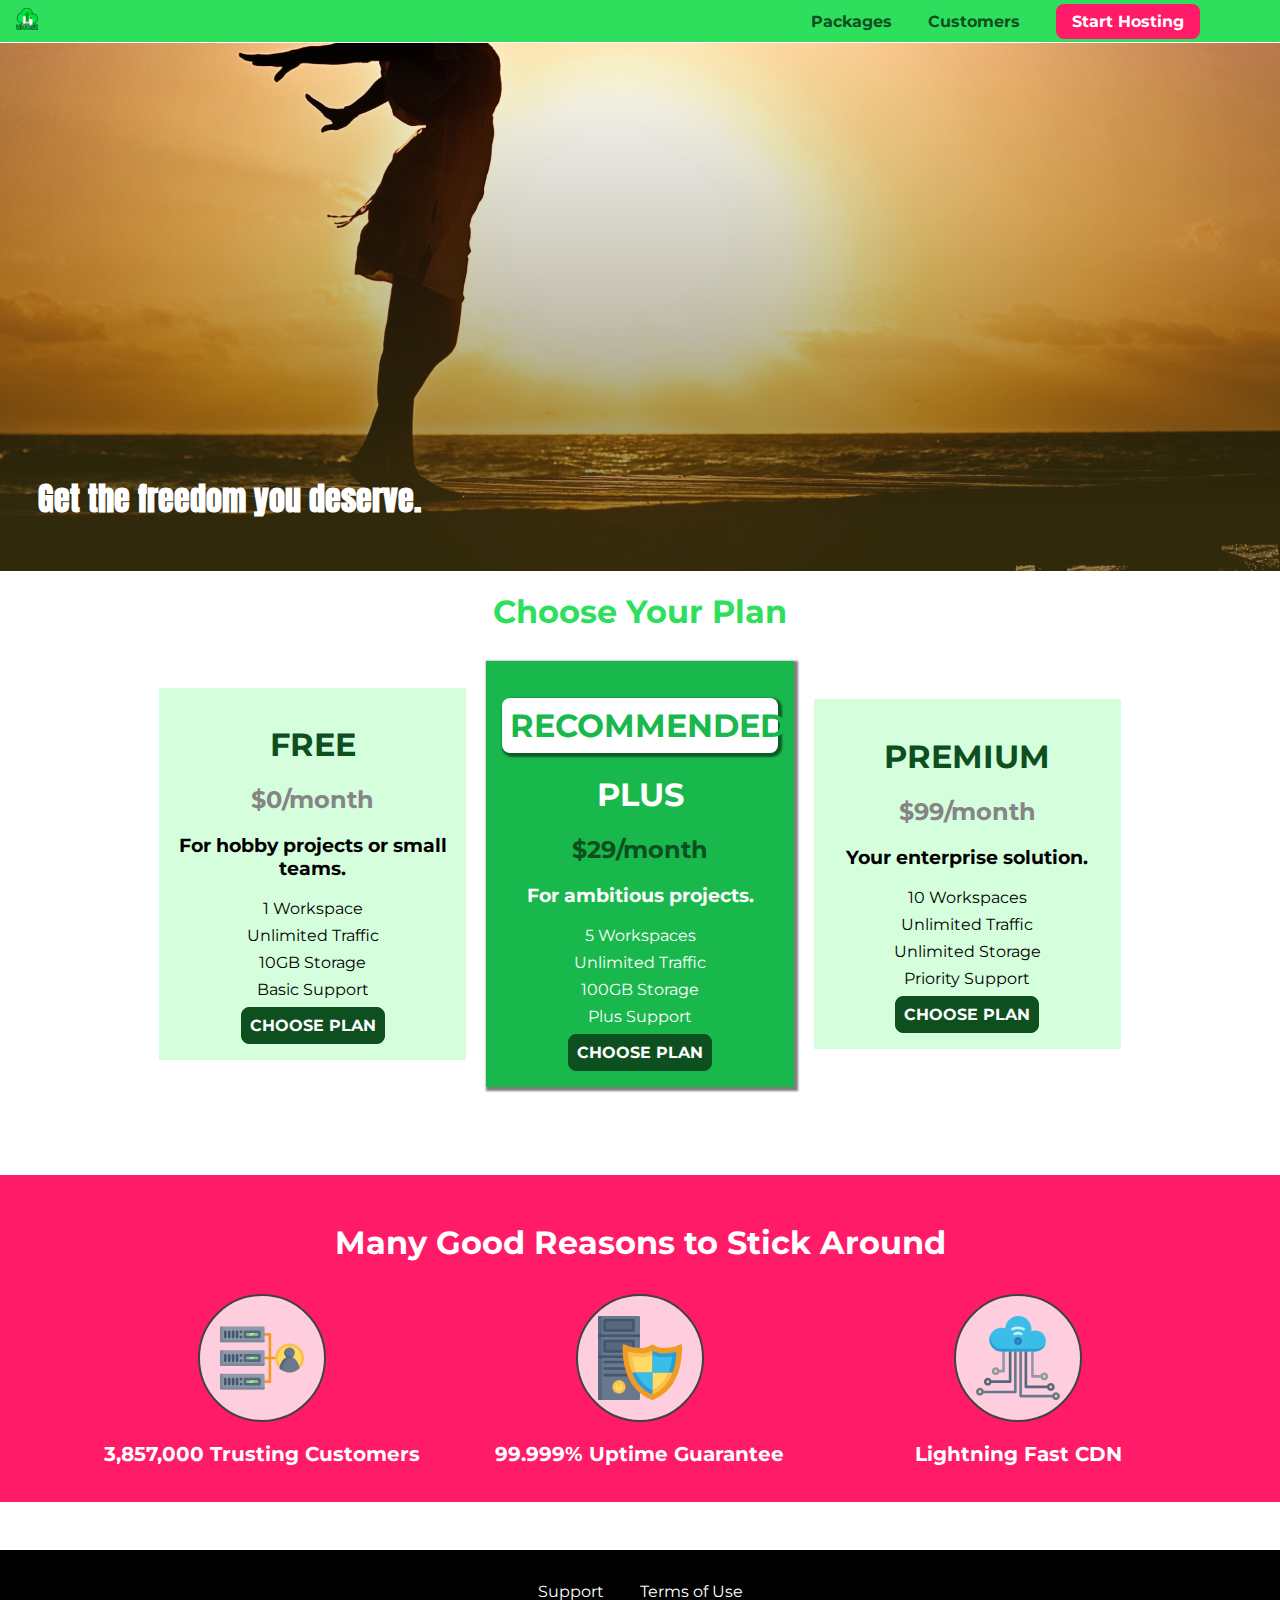
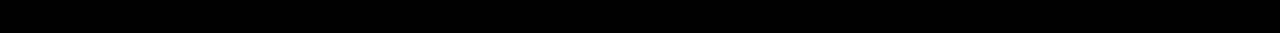
==== index.html @ 7a78aa7e "Adding and styling SVGs" ====
<!DOCTYPE html>
<html lang="en">

<head>
    <meta charset="UTF-8">
    <meta http-equiv="X-UA-Compatible" content="ie=edge">
    <title>uHost</title>
    <link rel="shortcut icon" href="favicon.png">
    <link href="https://fonts.googleapis.com/css?family=Anton" rel="stylesheet">
    <link href="https://fonts.googleapis.com/css?family=Montserrat:400,700" rel="stylesheet">
    <link rel="stylesheet" href="shared.css">
    <link rel="stylesheet" href="main.css">
</head>

<body>
    <header class="main-header">
        <div>
            <a href="index.html" class="main-header__brand">
                <img src="images/uhost-icon.png" alt="uHost - Your favorite hosting company">
            </a>
        </div>
        <nav class="main-nav">
            <ul class="main-nav__items">
                <li class="main-nav__item">
                    <a href="packages/index.html">Packages</a>
                </li>
                <li class="main-nav__item">
                    <a href="customers/index.html">Customers</a>
                </li>
                <li class="main-nav__item main-nav__item--cta">
                    <a href="start-hosting/index.html">Start Hosting</a>
                </li>
            </ul>
        </nav>
    </header>
    <main>
        <section id="product-overview">
            <h1>Get the freedom you deserve.</h1>
        </section>
        <section id="plans">
            <h1 class="section-title">Choose Your Plan</h1>
            <div class="plan__list">
                <article class="plan">
                    <h1 class="plan__title">FREE</h1>
                    <h2 class="plan__price">$0/month</h2>
                    <h3>For hobby projects or small teams.</h3>
                    <ul class="plan__features">
                        <li class="plan__feature">1 Workspace</li>
                        <li class="plan__feature">Unlimited Traffic</li>
                        <li class="plan__feature">10GB Storage</li>
                        <li class="plan__feature">Basic Support</li>
                    </ul>
                    <div>
                        <button class="button">CHOOSE PLAN</button>
                    </div>
                </article>
                <article class="plan plan--highlighted">
                    <h1 class="plan__annotation">RECOMMENDED</h1>
                    <h1 class="plan__title">PLUS</h1>
                    <h2 class="plan__price">$29/month</h2>
                    <h3>For ambitious projects.</h3>
                    <ul class="plan__features">
                        <li class="plan__feature">5 Workspaces</li>
                        <li class="plan__feature">Unlimited Traffic</li>
                        <li class="plan__feature">100GB Storage</li>
                        <li class="plan__feature">Plus Support</li>
                    </ul>
                    <div>
                        <button class="button">CHOOSE PLAN</button>
                    </div>
                </article>
                <article class="plan">
                    <h1 class="plan__title">PREMIUM</h1>
                    <h2 class="plan__price">$99/month</h2>
                    <h3>Your enterprise solution.</h3>
                    <ul class="plan__features">
                        <li class="plan__feature">10 Workspaces</li>
                        <li class="plan__feature">Unlimited Traffic</li>
                        <li class="plan__feature">Unlimited Storage</li>
                        <li class="plan__feature">Priority Support</li>
                    </ul>
                    <div>
                        <button class="button">CHOOSE PLAN</button>
                    </div>
                </article>
            </div>
        </section>
        <section id="key-features">
            <h1 class="section-title">Many Good Reasons to Stick Around</h1>
            <ul class="key-feature__list">
                <li class="key-feature">
                    <div class="key-feature__image">
                        <svg viewBox="0 0 512 512">
                            <path style="fill:#F09B24;" d="M344,248h-32V112c0-4.418-3.582-8-8-8h-40c-4.418,0-8,3.582-8,8s3.582,8,8,8h32v128h-32  c-4.418,0-8,3.582-8,8s3.582,8,8,8h32v128h-32c-4.418,0-8,3.582-8,8s3.582,8,8,8h40c4.418,0,8-3.582,8-8V264h32c4.418,0,8-3.582,8-8  S348.418,248,344,248z"
                            />
                            <path style="fill:#8E9AA9;" d="M264,64H8c-4.418,0-8,3.582-8,8v80c0,4.418,3.582,8,8,8h256c4.418,0,8-3.582,8-8V72  C272,67.582,268.418,64,264,64z"
                            />
                            <path style="fill:#7C899B;" d="M24,144c-4.418,0-8-3.582-8-8V64H8c-4.418,0-8,3.582-8,8v80c0,4.418,3.582,8,8,8h256  c4.418,0,8-3.582,8-8v-8H24z"
                            />
                            <rect x="152" y="96" style="fill:#B8E3A8;" width="88" height="32" />
                            <g>
                                <polygon style="fill:#7EC97D;" points="152,96 152,128 166,128 198,96  " />
                                <polygon style="fill:#7EC97D;" points="220,96 188,128 240,128 240,96  " />
                            </g>
                            <path style="fill:#56677E;" d="M240,136h-88c-4.418,0-8-3.582-8-8V96c0-4.418,3.582-8,8-8h88c4.418,0,8,3.582,8,8v32  C248,132.418,244.418,136,240,136z M160,120h72v-16h-72V120z"
                            />
                            <g>
                                <path style="fill:#435670;" d="M32,136c-4.418,0-8-3.582-8-8V96c0-4.418,3.582-8,8-8s8,3.582,8,8v32C40,132.418,36.418,136,32,136z   "
                                />
                                <path style="fill:#435670;" d="M56,136c-4.418,0-8-3.582-8-8V96c0-4.418,3.582-8,8-8s8,3.582,8,8v32C64,132.418,60.418,136,56,136z   "
                                />
                                <path style="fill:#435670;" d="M80,136c-4.418,0-8-3.582-8-8V96c0-4.418,3.582-8,8-8s8,3.582,8,8v32C88,132.418,84.418,136,80,136z   "
                                />
                                <path style="fill:#435670;" d="M104,136c-4.418,0-8-3.582-8-8V96c0-4.418,3.582-8,8-8s8,3.582,8,8v32   C112,132.418,108.418,136,104,136z"
                                />
                                <path style="fill:#435670;" d="M128,105c-4.418,0-8-3.582-8-8v-1c0-4.418,3.582-8,8-8s8,3.582,8,8v1   C136,101.418,132.418,105,128,105z"
                                />
                                <path style="fill:#435670;" d="M128,136c-4.418,0-8-3.582-8-8v-1c0-4.418,3.582-8,8-8s8,3.582,8,8v1   C136,132.418,132.418,136,128,136z"
                                />
                            </g>
                            <path style="fill:#8E9AA9;" d="M264,208H8c-4.418,0-8,3.582-8,8v80c0,4.418,3.582,8,8,8h256c4.418,0,8-3.582,8-8v-80  C272,211.582,268.418,208,264,208z"
                            />
                            <path style="fill:#7C899B;" d="M24,288c-4.418,0-8-3.582-8-8v-72H8c-4.418,0-8,3.582-8,8v80c0,4.418,3.582,8,8,8h256  c4.418,0,8-3.582,8-8v-8H24z"
                            />
                            <rect x="152" y="240" style="fill:#B8E3A8;" width="88" height="32" />
                            <g>
                                <polygon style="fill:#7EC97D;" points="152,240 152,272 166,272 198,240  " />
                                <polygon style="fill:#7EC97D;" points="220,240 188,272 240,272 240,240  " />
                            </g>
                            <path style="fill:#56677E;" d="M240,280h-88c-4.418,0-8-3.582-8-8v-32c0-4.418,3.582-8,8-8h88c4.418,0,8,3.582,8,8v32  C248,276.418,244.418,280,240,280z M160,264h72v-16h-72V264z"
                            />
                            <g>
                                <path style="fill:#435670;" d="M32,280c-4.418,0-8-3.582-8-8v-32c0-4.418,3.582-8,8-8s8,3.582,8,8v32C40,276.418,36.418,280,32,280   z"
                                />
                                <path style="fill:#435670;" d="M56,280c-4.418,0-8-3.582-8-8v-32c0-4.418,3.582-8,8-8s8,3.582,8,8v32C64,276.418,60.418,280,56,280   z"
                                />
                                <path style="fill:#435670;" d="M80,280c-4.418,0-8-3.582-8-8v-32c0-4.418,3.582-8,8-8s8,3.582,8,8v32C88,276.418,84.418,280,80,280   z"
                                />
                                <path style="fill:#435670;" d="M104,280c-4.418,0-8-3.582-8-8v-32c0-4.418,3.582-8,8-8s8,3.582,8,8v32   C112,276.418,108.418,280,104,280z"
                                />
                                <path style="fill:#435670;" d="M128,249c-4.418,0-8-3.582-8-8v-1c0-4.418,3.582-8,8-8s8,3.582,8,8v1   C136,245.418,132.418,249,128,249z"
                                />
                                <path style="fill:#435670;" d="M128,280c-4.418,0-8-3.582-8-8v-1c0-4.418,3.582-8,8-8s8,3.582,8,8v1   C136,276.418,132.418,280,128,280z"
                                />
                            </g>
                            <path style="fill:#8E9AA9;" d="M264,352H8c-4.418,0-8,3.582-8,8v80c0,4.418,3.582,8,8,8h256c4.418,0,8-3.582,8-8v-80  C272,355.582,268.418,352,264,352z"
                            />
                            <path style="fill:#7C899B;" d="M24,432c-4.418,0-8-3.582-8-8v-72H8c-4.418,0-8,3.582-8,8v80c0,4.418,3.582,8,8,8h256  c4.418,0,8-3.582,8-8v-8H24z"
                            />
                            <rect x="152" y="384" style="fill:#B8E3A8;" width="88" height="32" />
                            <g>
                                <polygon style="fill:#7EC97D;" points="152,384 152,416 166,416 198,384  " />
                                <polygon style="fill:#7EC97D;" points="220,384 188,416 240,416 240,384  " />
                            </g>
                            <path style="fill:#56677E;" d="M240,424h-88c-4.418,0-8-3.582-8-8v-32c0-4.418,3.582-8,8-8h88c4.418,0,8,3.582,8,8v32  C248,420.418,244.418,424,240,424z M160,408h72v-16h-72V408z"
                            />
                            <g>
                                <path style="fill:#435670;" d="M32,424c-4.418,0-8-3.582-8-8v-32c0-4.418,3.582-8,8-8s8,3.582,8,8v32C40,420.418,36.418,424,32,424   z"
                                />
                                <path style="fill:#435670;" d="M56,424c-4.418,0-8-3.582-8-8v-32c0-4.418,3.582-8,8-8s8,3.582,8,8v32C64,420.418,60.418,424,56,424   z"
                                />
                                <path style="fill:#435670;" d="M80,424c-4.418,0-8-3.582-8-8v-32c0-4.418,3.582-8,8-8s8,3.582,8,8v32C88,420.418,84.418,424,80,424   z"
                                />
                                <path style="fill:#435670;" d="M104,424c-4.418,0-8-3.582-8-8v-32c0-4.418,3.582-8,8-8s8,3.582,8,8v32   C112,420.418,108.418,424,104,424z"
                                />
                                <path style="fill:#435670;" d="M128,393c-4.418,0-8-3.582-8-8v-1c0-4.418,3.582-8,8-8s8,3.582,8,8v1   C136,389.418,132.418,393,128,393z"
                                />
                                <path style="fill:#435670;" d="M128,424c-4.418,0-8-3.582-8-8v-1c0-4.418,3.582-8,8-8s8,3.582,8,8v1   C136,420.418,132.418,424,128,424z"
                                />
                            </g>
                            <path style="fill:#F7C14D;" d="M424,168c-48.523,0-88,39.477-88,88s39.477,88,88,88s88-39.477,88-88S472.523,168,424,168z" />
                            <path style="fill:#FFDB66;" d="M424,184c-39.701,0-72,32.299-72,72s32.299,72,72,72s72-32.299,72-72S463.701,184,424,184z" />
                            <path style="fill:#69788D;" d="M484.893,314.16C476.393,274.588,451.922,248,424,248s-52.393,26.588-60.893,66.16  c-0.605,2.82,0.354,5.749,2.511,7.664C381.731,336.124,402.465,344,424,344s42.269-7.876,58.381-22.176  C484.539,319.909,485.498,316.98,484.893,314.16z"
                            />
                            <path style="fill:#56677E;" d="M434.053,249.171C430.768,248.403,427.411,248,424,248c-27.922,0-52.393,26.588-60.893,66.16  c-0.605,2.82,0.354,5.749,2.511,7.664c3.383,3.002,6.979,5.703,10.734,8.125C384.904,286.243,407.373,255.378,434.053,249.171z"
                            />
                            <path style="fill:#69788D;" d="M424,192c-17.645,0-32,14.355-32,32s14.355,32,32,32s32-14.355,32-32S441.645,192,424,192z" />
                            <path style="fill:#56677E;" d="M432,248c-17.645,0-32-14.355-32-32c0-6.783,2.128-13.076,5.742-18.258  C397.444,203.53,392,213.138,392,224c0,17.645,14.355,32,32,32c10.862,0,20.471-5.444,26.258-13.742  C445.076,245.872,438.783,248,432,248z"
                            />

                        </svg>
                    </div>
                    <p class="key-feature__description">3,857,000 Trusting Customers</p>
                </li>
                <li class="key-feature">
                    <div class="key-feature__image">
                        <svg viewBox="0 0 512 512">
                            <path style="fill:#69788D;" d="M248,0H8C3.582,0,0,3.582,0,8v496c0,4.418,3.582,8,8,8h240c4.418,0,8-3.582,8-8V8  C256,3.582,252.418,0,248,0z"
                            />
                            <path style="fill:#56677E;" d="M24,504V8c0-4.418,3.582-8,8-8H8C3.582,0,0,3.582,0,8v496c0,4.418,3.582,8,8,8h24  C27.582,512,24,508.418,24,504z"
                            />
                            <g>
                                <rect x="0" y="112" style="fill:#435670;" width="256" height="16" />
                                <rect x="0" y="240" style="fill:#435670;" width="256" height="16" />
                            </g>
                            <path style="fill:#F7C14D;" d="M128,392c-22.056,0-40,17.944-40,40s17.944,40,40,40s40-17.944,40-40S150.056,392,128,392z" />
                            <path style="fill:#FFDB66;" d="M128,408c-13.233,0-24,10.767-24,24s10.767,24,24,24s24-10.767,24-24S141.233,408,128,408z" />
                            <path style="fill:#F7C14D;" d="M128,392c-2.739,0-5.414,0.278-8,0.805V424c0,4.418,3.582,8,8,8c4.418,0,8-3.582,8-8v-31.195  C133.414,392.278,130.739,392,128,392z"
                            />
                            <g>
                                <path style="fill:#435670;" d="M216,288H40c-4.418,0-8-3.582-8-8s3.582-8,8-8h176c4.418,0,8,3.582,8,8S220.418,288,216,288z"
                                />
                                <path style="fill:#435670;" d="M216,328H40c-4.418,0-8-3.582-8-8s3.582-8,8-8h176c4.418,0,8,3.582,8,8S220.418,328,216,328z"
                                />
                                <path style="fill:#435670;" d="M216,368H40c-4.418,0-8-3.582-8-8s3.582-8,8-8h176c4.418,0,8,3.582,8,8S220.418,368,216,368z"
                                />
                                <path style="fill:#435670;" d="M216,16H40c-4.418,0-8,3.582-8,8v64c0,4.418,3.582,8,8,8h176c4.418,0,8-3.582,8-8V24   C224,19.582,220.418,16,216,16z"
                                />
                            </g>
                            <rect x="48" y="32" style="fill:#56677E;" width="160" height="48" />
                            <path style="fill:#435670;" d="M216,144H40c-4.418,0-8,3.582-8,8v64c0,4.418,3.582,8,8,8h176c4.418,0,8-3.582,8-8v-64  C224,147.582,220.418,144,216,144z"
                            />
                            <rect x="48" y="160" style="fill:#56677E;" width="160" height="48" />
                            <path style="fill:#F09B24;" d="M511.747,180.237c-0.194-6.537-8.107-10.107-13.135-5.894c-5.6,4.693-42.904,21.282-98.514,21.282  c-33.45,0-64.625-20.999-64.929-21.206c-2.9-1.991-6.764-1.85-9.512,0.346c-2.677,2.135-27.201,20.86-63.793,20.86  c-55.607,0-92.914-16.589-98.515-21.282c-5.028-4.211-12.941-0.645-13.135,5.894c-1.634,54.834,4.655,105.941,18.693,151.903  c12.096,39.604,29.759,74.047,52.497,102.373c27.538,34.304,62.743,59.882,104.66,76.045c3.069,1.918,6.757,1.921,9.83,0  c41.917-16.163,77.122-41.741,104.66-76.045c22.738-28.326,40.401-62.77,52.497-102.373  C507.092,286.179,513.381,235.071,511.747,180.237z"
                            />
                            <path style="fill:#F7C14D;" d="M476.21,221.226c-1.953-1.631-4.568-2.235-7.036-1.628c-21.686,5.327-44.926,8.028-69.075,8.028  c-25.926,0-49.633-8.975-64.955-16.504c-2.307-1.134-5.016-1.091-7.284,0.116c-14.059,7.477-36.919,16.388-65.994,16.388  c-24.153,0-47.394-2.701-69.075-8.028c-5.155-1.268-10.221,2.966-9.894,8.261c2.077,33.693,7.668,65.635,16.616,94.935  c22.774,74.565,66.139,126.334,128.888,153.868c2.032,0.891,4.397,0.891,6.43,0c61.777-27.107,104.716-78.876,127.62-153.868  c8.948-29.3,14.539-61.241,16.616-94.935C479.224,225.319,478.163,222.856,476.21,221.226z"
                            />
                            <path style="fill:#FFDB66;" d="M331.609,451.727c-52.604-25.289-89.304-70.987-109.144-135.944  c-6.532-21.39-11.162-44.336-13.82-68.447c17.133,2.852,34.952,4.291,53.22,4.291c29.394,0,53.376-7.793,69.978-15.561  c17.44,7.736,41.656,15.561,68.256,15.561c18.267,0,36.085-1.439,53.219-4.291c-2.659,24.112-7.288,47.06-13.82,68.448  C419.545,381.108,383.27,426.805,331.609,451.727z"
                            />
                            <g>
                                <path style="fill:#2C9DD4;" d="M479.066,227.858c0.157-2.539-0.903-5.002-2.856-6.633s-4.568-2.235-7.036-1.628   c-21.686,5.327-44.926,8.028-69.075,8.028c-25.926,0-49.633-8.975-64.955-16.504c-1.057-0.52-2.2-0.78-3.345-0.806l-0.072,133.351   h123.601c2.556-6.746,4.933-13.702,7.123-20.874C471.398,293.493,476.989,261.552,479.066,227.858z"
                                />
                                <path style="fill:#2C9DD4;" d="M206.658,343.667c24.153,63.42,65.028,108.108,121.743,132.995c1.031,0.452,2.147,0.673,3.263,0.666   l0.063-133.661H206.658z"
                                />
                            </g>
                            <g>
                                <path style="fill:#3CBDE8;" d="M439.497,315.783c6.532-21.389,11.161-44.336,13.82-68.448c-17.134,2.852-34.952,4.291-53.219,4.291   c-26.6,0-50.815-7.824-68.256-15.561l-0.116,107.601h97.758C433.179,334.807,436.524,325.518,439.497,315.783z"
                                />
                                <path style="fill:#3CBDE8;" d="M232.523,343.667c21.144,50.298,54.363,86.56,99.087,108.06l0.117-108.06H232.523z" />
                            </g>
                        </svg>
                    </div>
                    <p class="key-feature__description">99.999% Uptime Guarantee</p>
                </li>
                <li class="key-feature">
                    <div class="key-feature__image">
                        <svg viewBox="0 0 512 512">
                            <path style="fill:#8E9AA9;" d="M168,200c-4.418,0-8,3.582-8,8v120h-17.376c-3.302-9.311-12.194-16-22.624-16  c-13.234,0-24,10.767-24,24s10.766,24,24,24c10.429,0,19.321-6.689,22.624-16H168c4.418,0,8-3.582,8-8V208  C176,203.582,172.418,200,168,200z"
                            />
                            <path style="fill:#FFDB66;" d="M120,328c-4.411,0-8,3.589-8,8s3.589,8,8,8s8-3.589,8-8S124.411,328,120,328z" />
                            <path style="fill:#56677E;" d="M208,200c-4.418,0-8,3.582-8,8v184H94.624C91.322,382.689,82.43,376,72,376  c-13.234,0-24,10.767-24,24s10.766,24,24,24c10.429,0,19.321-6.689,22.624-16H208c4.418,0,8-3.582,8-8V208  C216,203.582,212.418,200,208,200z"
                            />
                            <path style="fill:#FFDB66;" d="M72,392c-4.411,0-8,3.589-8,8s3.589,8,8,8s8-3.589,8-8S76.411,392,72,392z" />
                            <path style="fill:#69788D;" d="M240,208c-4.418,0-8,3.582-8,8v239H47.24c-2.671-10.34-12.078-18-23.24-18c-13.234,0-24,10.767-24,24  s10.766,24,24,24c9.666,0,18.009-5.747,21.809-14H240c4.418,0,8-3.582,8-8V216C248,211.582,244.418,208,240,208z"
                            />
                            <path style="fill:#FFDB66;" d="M24,453c-4.411,0-8,3.589-8,8s3.589,8,8,8s8-3.589,8-8S28.411,453,24,453z" />
                            <path style="fill:#69788D;" d="M488,464c-10.429,0-19.321,6.689-22.624,16H280V208c0-4.418-3.582-8-8-8s-8,3.582-8,8v280  c0,4.418,3.582,8,8,8h193.376c3.302,9.311,12.194,16,22.624,16c13.234,0,24-10.767,24-24S501.234,464,488,464z"
                            />
                            <path style="fill:#FFDB66;" d="M488,480c-4.411,0-8,3.589-8,8s3.589,8,8,8s8-3.589,8-8S492.411,480,488,480z" />
                            <path style="fill:#56677E;" d="M456,408c-10.429,0-19.321,6.689-22.624,16H312V208c0-4.418-3.582-8-8-8s-8,3.582-8,8v224  c0,4.418,3.582,8,8,8h129.376c3.302,9.311,12.194,16,22.624,16c13.234,0,24-10.767,24-24S469.234,408,456,408z"
                            />
                            <path style="fill:#FFDB66;" d="M456,424c-4.411,0-8,3.589-8,8s3.589,8,8,8s8-3.589,8-8S460.411,424,456,424z" />
                            <path style="fill:#8E9AA9;" d="M416,344c-10.429,0-19.321,6.689-22.624,16H352V208c0-4.418-3.582-8-8-8s-8,3.582-8,8v160  c0,4.418,3.582,8,8,8h49.376c3.302,9.311,12.194,16,22.624,16c13.234,0,24-10.767,24-24S429.234,344,416,344z"
                            />
                            <path style="fill:#FFDB66;" d="M416,360c-4.411,0-8,3.589-8,8s3.589,8,8,8s8-3.589,8-8S420.411,360,416,360z" />
                            <path style="fill:#3CBDE8;" d="M362,88c-8.741,0-17.231,1.751-25.06,5.085C337.646,88.797,338,84.43,338,80  c0-44.112-35.888-80-80-80c-42.823,0-77.895,33.816-79.909,76.149C170.393,73.415,162.244,72,154,72c-39.701,0-72,32.299-72,72  s32.299,72,72,72h208c35.29,0,64-28.71,64-64S397.29,88,362,88z"
                            />
                            <path style="fill:#2C9DD4;" d="M368,200H160c-39.701,0-72-32.299-72-72c0-5.863,0.721-11.559,2.05-17.019  C84.918,120.88,82,132.102,82,144c0,39.701,32.299,72,72,72h208c30.389,0,55.88-21.296,62.379-49.743  C413.565,186.327,392.352,200,368,200z"
                            />
                            <path style="fill:#2A7DB5;" d="M256,128c-13.234,0-24,10.767-24,24s10.766,24,24,24c13.233,0,24-10.767,24-24S269.233,128,256,128z"
                            />
                            <path style="fill:#2C9DD4;" d="M256,144c-4.411,0-8,3.589-8,8s3.589,8,8,8c4.411,0,8-3.589,8-8S260.411,144,256,144z" />
                            <g>
                                <path style="fill:#C5F1FA;" d="M221.755,87.695c-2.994,0-5.864-1.688-7.233-4.572c-1.894-3.991-0.194-8.763,3.798-10.657   C230.157,66.849,242.834,64,256,64c13.166,0,25.844,2.849,37.68,8.466c3.992,1.895,5.692,6.666,3.798,10.657   s-6.666,5.692-10.657,3.798C277.144,82.328,266.774,80,256,80c-10.774,0-21.144,2.328-30.821,6.921   C224.072,87.446,222.904,87.695,221.755,87.695z"
                                />
                                <path style="fill:#C5F1FA;" d="M276.545,116.618c-1.148,0-2.316-0.249-3.424-0.774C267.745,113.293,261.985,112,256,112   c-5.985,0-11.745,1.293-17.121,3.844c-3.991,1.895-8.763,0.192-10.657-3.798c-1.894-3.992-0.193-8.764,3.798-10.657   C239.557,97.813,247.625,96,256,96c8.376,0,16.444,1.813,23.98,5.389c3.991,1.894,5.692,6.665,3.798,10.657   C282.41,114.93,279.539,116.618,276.545,116.618z"
                                />
                            </g>

                        </svg>
                    </div>
                    <p class="key-feature__description">Lightning Fast CDN</p>
                </li>
            </ul>
        </section>
    </main>
    <footer class="main-footer">
        <nav>
            <ul class="main-footer__links">
                <li class="main-footer__link">
                    <a href="#">Support</a>
                </li>
                <li class="main-footer__link">
                    <a href="#">Terms of Use</a>
                </li>
            </ul>
        </nav>
    </footer>
</body>

</html>
---- shared.css ----
* {
    box-sizing: border-box;
}

body {
    font-family: 'Montserrat', sans-serif;
    margin: 0;
}

.main-header {
    width: 100%;
    position: fixed;
    top: 0;
    left: 0;
    background: #2ddf5c;
    padding: 8px 16px;
    z-index: 1;
}

.main-header > div {
    display: inline-block;
    vertical-align: middle;
}

.main-header__brand {
    color: #0e4f1f;
    text-decoration: none;
    font-weight: bold;
    font-size: 22px;
    height: 22px;
    /* width: 20px; */
    display: inline-block;
}

.main-header__brand img {
    height: 100%;
    /* width: 100%; */
}

.main-nav {
    display: inline-block;
    text-align: right;
    width: calc(100% - 74px);
    vertical-align: middle;
}

.main-nav__items {
    margin: 0;
    padding: 0;
    list-style: none;
}

.main-nav__item {
    display: inline-block;
    margin: 0 16px;
}

.main-nav__item a {
    text-decoration: none;
    color: #0e4f1f;
    font-weight: bold;
    padding: 3px 0;
}

.main-nav__item a:hover,
.main-nav__item a:active {
    color: white;
    border-bottom: 5px solid white;
}

.main-nav__item--cta a {
    color: white;
    background: #ff1b68;
    padding: 8px 16px;
    border-radius: 8px;
}

.main-nav__item--cta a:hover,
.main-nav__item--cta a:active {
    color: #ff1b68;
    background: white;
    border: none;
}

.main-footer {
    background: black;
    padding: 32px;
    margin-top: 48px;
}

.main-footer__links {
    list-style: none;
    margin: 0;
    padding: 0;
    text-align: center;
}

.main-footer__link {
    display: inline-block;
    margin: 0 16px;
}

.main-footer__link a {
    color: white;
    text-decoration: none;
}

.main-footer__link a:hover,
.main-footer__link a:active {
    color: #ccc;
}

.button {
    background: #0e4f1f;
    color: white;
    font: inherit;
    border: 1.5px solid #0e4f1f;
    padding: 8px;
    border-radius: 8px;
    font-weight: bold;
    cursor: pointer;
}

.button:hover,
.button:active {
    background: white;
    color: #0e4f1f;
}

.button:focus {
    outline: none;
}
---- main.css ----
#product-overview {
  background: linear-gradient(to top, rgba(80, 68, 18, 0.6) 10%, transparent),
    url("images/freedom.jpg") left 10% bottom 20%/cover no-repeat border-box,
    #ff1b68;
  /* background-image: url("freedom.jpg");
    background-size: cover;
    background-position: left 10% bottom 20%; */
  /* background-repeat: no-repeat;
    background-origin: border-box;
    background-clip: border-box; */
  /* background-image: linear-gradient(180deg, red 70%, blue 60%, rgba(0,0,0,0.5)); */
  /* background-image: radial-gradient(ellipse farthest-corner at 20% 50%, red, blue 70%, green); */
  width: 100%;
  height: 528px;
  padding: 10px;
  margin-top: 43px;
  /* border: 5px dashed red; */
  position: relative;
}

.section-title {
  color: #2ddf5c;
  text-align: center;
}

#product-overview h1 {
  color: white;
  font-family: "Anton", sans-serif;
  position: absolute;
  bottom: 5%;
  left: 3%;
}

.plan__list {
  width: 80%;
  margin: auto;
  text-align: center;
}

.plan {
  background: #d5ffdc;
  text-align: center;
  padding: 16px;
  margin: 8px;
  display: inline-block;
  width: 30%;
  vertical-align: middle;
}

.plan--highlighted {
  background: #19b84c;
  color: white;
  box-shadow: 2px 2px 2px 2px rgba(0, 0, 0, 0.5);
}

.plan__annotation {
  background: white;
  color: #19b84c;
  padding: 8px;
  box-shadow: 2px 2px 2px 2px rgba(0, 0, 0, 0.5);
  border-radius: 8px;
}

.plan__title {
  color: #0e4f1f;
}

.plan__price {
  color: #858585;
}

.plan--highlighted .plan__title {
  color: white;
}

.plan--highlighted .plan__price {
  color: #0e4f1f;
}

.plan__features {
  list-style: none;
  margin: 0;
  padding: 0;
}

.plan__feature {
  margin: 8px 0;
}

#key-features {
  background: #ff1b68;
  margin-top: 80px;
  padding: 16px;
}

#key-features .section-title {
  color: white;
  margin: 32px;
}

.key-feature__list {
  list-style: none;
  margin: 0;
  padding: 0;
  text-align: center;
}

.key-feature {
  display: inline-block;
  width: 30%;
  vertical-align: top;
}

.key-feature__image {
  background: #ffcede;
  width: 128px;
  height: 128px;
  border: 2px solid #424242;
  border-radius: 50%;
  margin: auto;
  padding: 20px;
}

.key-feature__description {
  text-align: center;
  font-weight: bold;
  color: white;
  font-size: 20px;
}

/* h1 {
    font-family: sans-serif;
} */
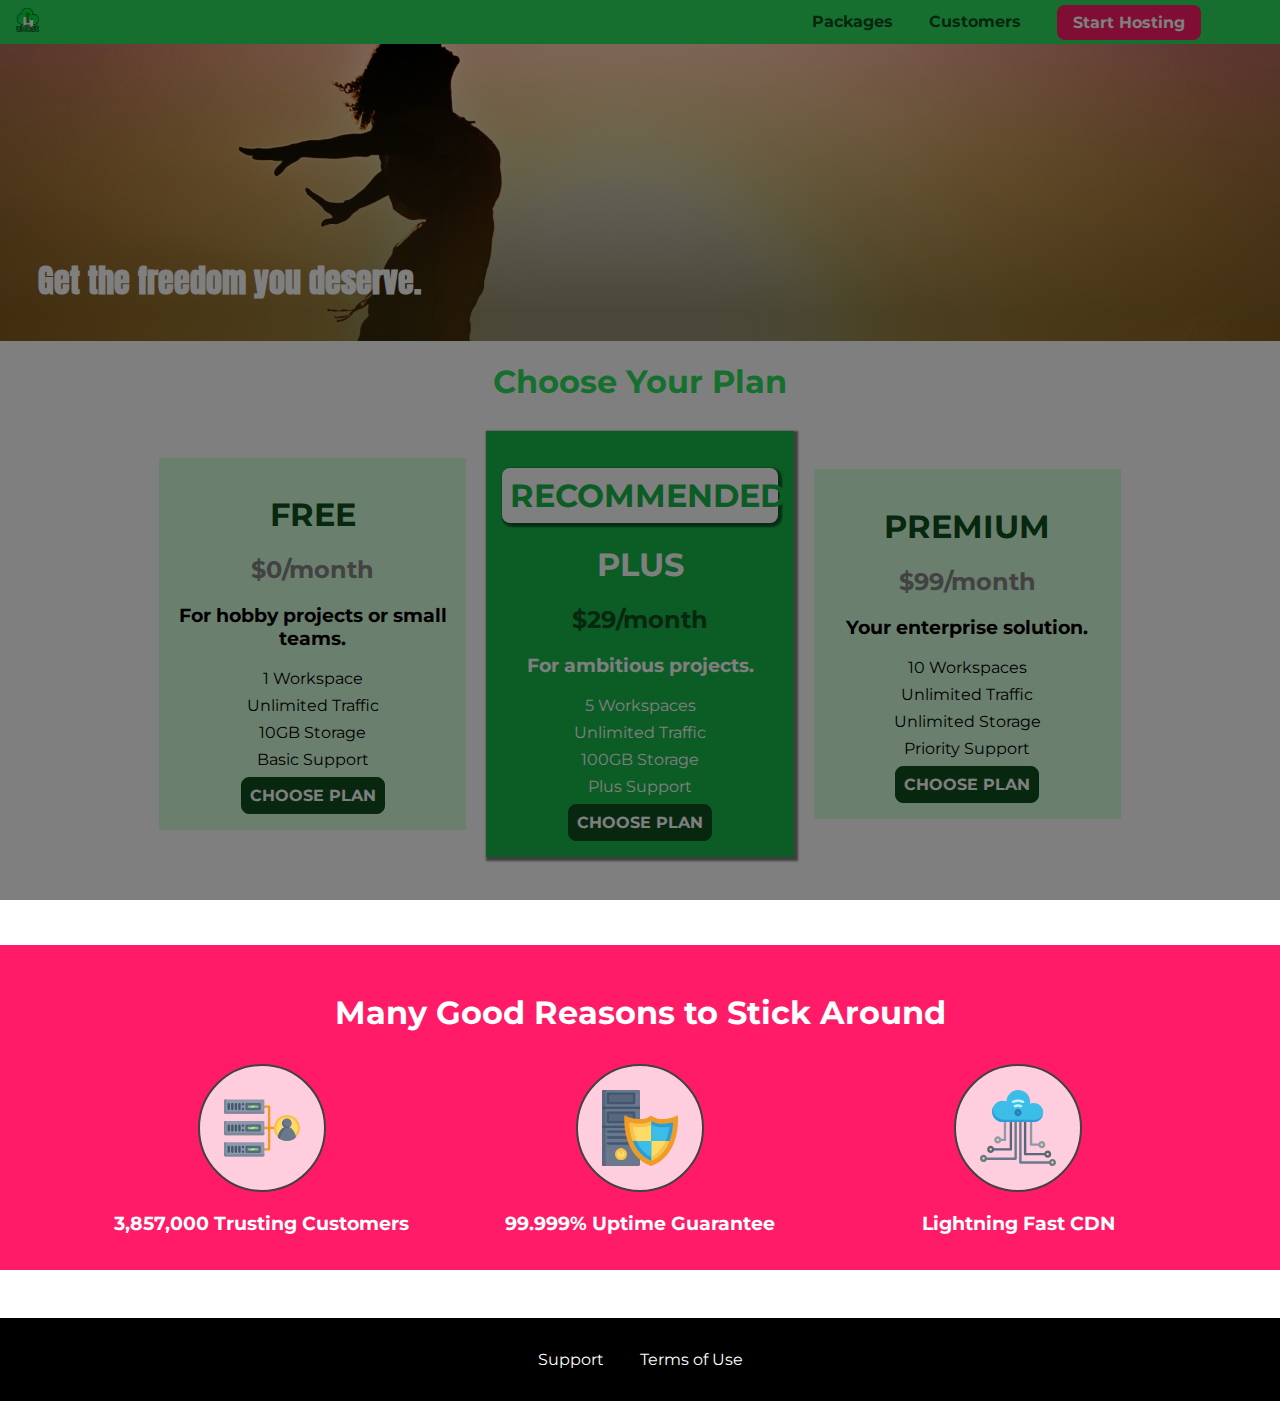
==== commit 8c612bd6: "Selecting and manipulating styles with javascript" ====
--- a/index.html
+++ b/index.html
@@ -13,6 +13,7 @@
 </head>
 
 <body>
+    <div class="backdrop"></div>
     <header class="main-header">
         <div>
             <a href="index.html" class="main-header__brand">
@@ -286,6 +287,7 @@
             </ul>
         </nav>
     </footer>
+    <script src="shared.js"></script>
 </body>
 
-</html>+</html>
--- a/shared.css
+++ b/shared.css
@@ -7,13 +7,24 @@
     margin: 0;
 }
 
+.backdrop {
+    position: fixed;
+    display: none;
+    top: 0;
+    left: 0;
+    z-index: 100;
+    width: 100vw;
+    height: 100vh;
+    background: rgba(0,0,0,0.5);
+}
+
 .main-header {
     width: 100%;
     position: fixed;
     top: 0;
     left: 0;
     background: #2ddf5c;
-    padding: 8px 16px;
+    padding: 0.5rem 1rem;
     z-index: 1;
 }
 
@@ -26,8 +37,8 @@
     color: #0e4f1f;
     text-decoration: none;
     font-weight: bold;
-    font-size: 22px;
-    height: 22px;
+    font-size: 1.5rem;
+    height: 1.5rem;
     /* width: 20px; */
     display: inline-block;
 }
@@ -52,14 +63,14 @@
 
 .main-nav__item {
     display: inline-block;
-    margin: 0 16px;
+    margin: 0 1rem;
 }
 
 .main-nav__item a {
     text-decoration: none;
     color: #0e4f1f;
     font-weight: bold;
-    padding: 3px 0;
+    padding: 0.2rem 0;
 }
 
 .main-nav__item a:hover,
@@ -71,7 +82,7 @@
 .main-nav__item--cta a {
     color: white;
     background: #ff1b68;
-    padding: 8px 16px;
+    padding: 0.5rem 1rem;
     border-radius: 8px;
 }
 
@@ -84,8 +95,8 @@
 
 .main-footer {
     background: black;
-    padding: 32px;
-    margin-top: 48px;
+    padding: 2rem;
+    margin-top: 3rem;
 }
 
 .main-footer__links {
@@ -97,7 +108,7 @@
 
 .main-footer__link {
     display: inline-block;
-    margin: 0 16px;
+    margin: 0 1rem;
 }
 
 .main-footer__link a {
@@ -115,7 +126,7 @@
     color: white;
     font: inherit;
     border: 1.5px solid #0e4f1f;
-    padding: 8px;
+    padding: 0.5rem;
     border-radius: 8px;
     font-weight: bold;
     cursor: pointer;
--- a/main.css
+++ b/main.css
@@ -1,6 +1,6 @@
 #product-overview {
   background: linear-gradient(to top, rgba(80, 68, 18, 0.6) 10%, transparent),
-    url("images/freedom.jpg") left 10% bottom 20%/cover no-repeat border-box,
+    url("images/freedom.jpg") left 10% bottom 70%/cover no-repeat border-box,
     #ff1b68;
   /* background-image: url("freedom.jpg");
     background-size: cover;
@@ -10,10 +10,9 @@
     background-clip: border-box; */
   /* background-image: linear-gradient(180deg, red 70%, blue 60%, rgba(0,0,0,0.5)); */
   /* background-image: radial-gradient(ellipse farthest-corner at 20% 50%, red, blue 70%, green); */
-  width: 100%;
-  height: 528px;
-  padding: 10px;
-  margin-top: 43px;
+  width: 100vw;
+  height: 33vh;
+  margin-top: 2.75rem;
   /* border: 5px dashed red; */
   position: relative;
 }
@@ -40,8 +39,8 @@
 .plan {
   background: #d5ffdc;
   text-align: center;
-  padding: 16px;
-  margin: 8px;
+  padding: 1rem;
+  margin: 0.5rem;
   display: inline-block;
   width: 30%;
   vertical-align: middle;
@@ -56,7 +55,7 @@
 .plan__annotation {
   background: white;
   color: #19b84c;
-  padding: 8px;
+  padding: 0.5rem;
   box-shadow: 2px 2px 2px 2px rgba(0, 0, 0, 0.5);
   border-radius: 8px;
 }
@@ -84,18 +83,18 @@
 }
 
 .plan__feature {
-  margin: 8px 0;
+  margin: 0.5rem 0;
 }
 
 #key-features {
   background: #ff1b68;
-  margin-top: 80px;
-  padding: 16px;
+  margin-top: 5rem;
+  padding: 1rem;
 }
 
 #key-features .section-title {
   color: white;
-  margin: 32px;
+  margin: 2rem;
 }
 
 .key-feature__list {
@@ -118,16 +117,65 @@
   border: 2px solid #424242;
   border-radius: 50%;
   margin: auto;
-  padding: 20px;
+  padding: 1.5rem;
 }
 
 .key-feature__description {
   text-align: center;
   font-weight: bold;
   color: white;
-  font-size: 20px;
+  font-size: 1.2rem;
 }
 
 /* h1 {
     font-family: sans-serif;
 } */
+
+.modal {
+  position: fixed;
+  display: none;
+  z-index: 200;
+  top: 20%;
+  left: 30%;
+  width: 40%;
+  background: white;
+  padding: 1rem;
+  border: 1px solid #ccc;
+  box-shadow: 1px 1px 1px rgba(0, 0, 0, 0.5);
+}
+
+.modal__title {
+  text-align: center;
+  margin: 0 0 1rem 0;
+}
+
+.modal__actions {
+  text-align: center;
+}
+
+.modal__action {
+  border: 1px solid #0e4f1f;
+  background: #0e4f1f;
+  text-decoration: none;
+  color: white;
+  font: inherit;
+  padding: 0.5rem 1rem;
+  cursor: pointer;
+}
+
+.modal__action:hover,
+.modal__action:active {
+  background: #2ddf5c;
+  border-color: #2ddf5c;
+}
+
+.modal__action--negative {
+  background: red;
+  border-color: red;
+}
+
+.modal__action--negative:hover,
+.modal__action--negative:active {
+  background: #ff5454;
+  border-color: #ff5454;
+}
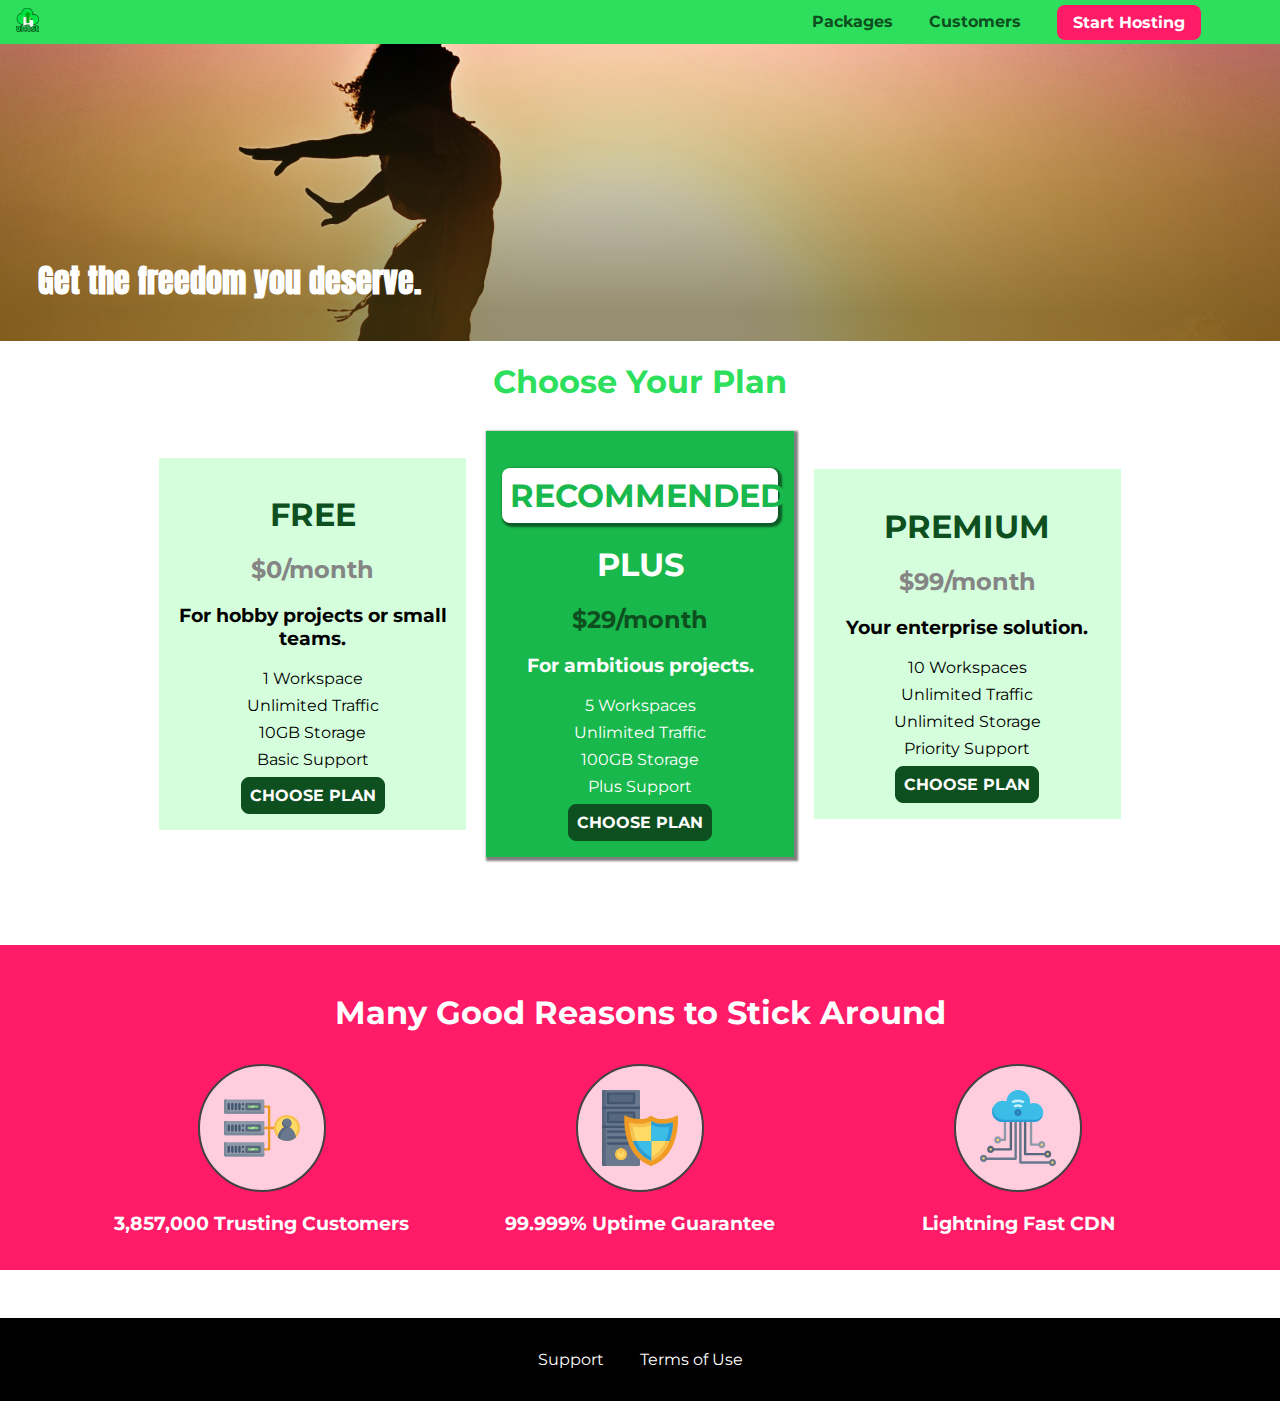
==== commit 7dbc4a98: "Adding an event listener" ====
--- a/index.html
+++ b/index.html
@@ -287,7 +287,6 @@
             </ul>
         </nav>
     </footer>
-    <script src="shared.js"></script>
 </body>
 
-</html>
+</html>--- a/main.css
+++ b/main.css
@@ -130,52 +130,3 @@
 /* h1 {
     font-family: sans-serif;
 } */
-
-.modal {
-  position: fixed;
-  display: none;
-  z-index: 200;
-  top: 20%;
-  left: 30%;
-  width: 40%;
-  background: white;
-  padding: 1rem;
-  border: 1px solid #ccc;
-  box-shadow: 1px 1px 1px rgba(0, 0, 0, 0.5);
-}
-
-.modal__title {
-  text-align: center;
-  margin: 0 0 1rem 0;
-}
-
-.modal__actions {
-  text-align: center;
-}
-
-.modal__action {
-  border: 1px solid #0e4f1f;
-  background: #0e4f1f;
-  text-decoration: none;
-  color: white;
-  font: inherit;
-  padding: 0.5rem 1rem;
-  cursor: pointer;
-}
-
-.modal__action:hover,
-.modal__action:active {
-  background: #2ddf5c;
-  border-color: #2ddf5c;
-}
-
-.modal__action--negative {
-  background: red;
-  border-color: red;
-}
-
-.modal__action--negative:hover,
-.modal__action--negative:active {
-  background: #ff5454;
-  border-color: #ff5454;
-}
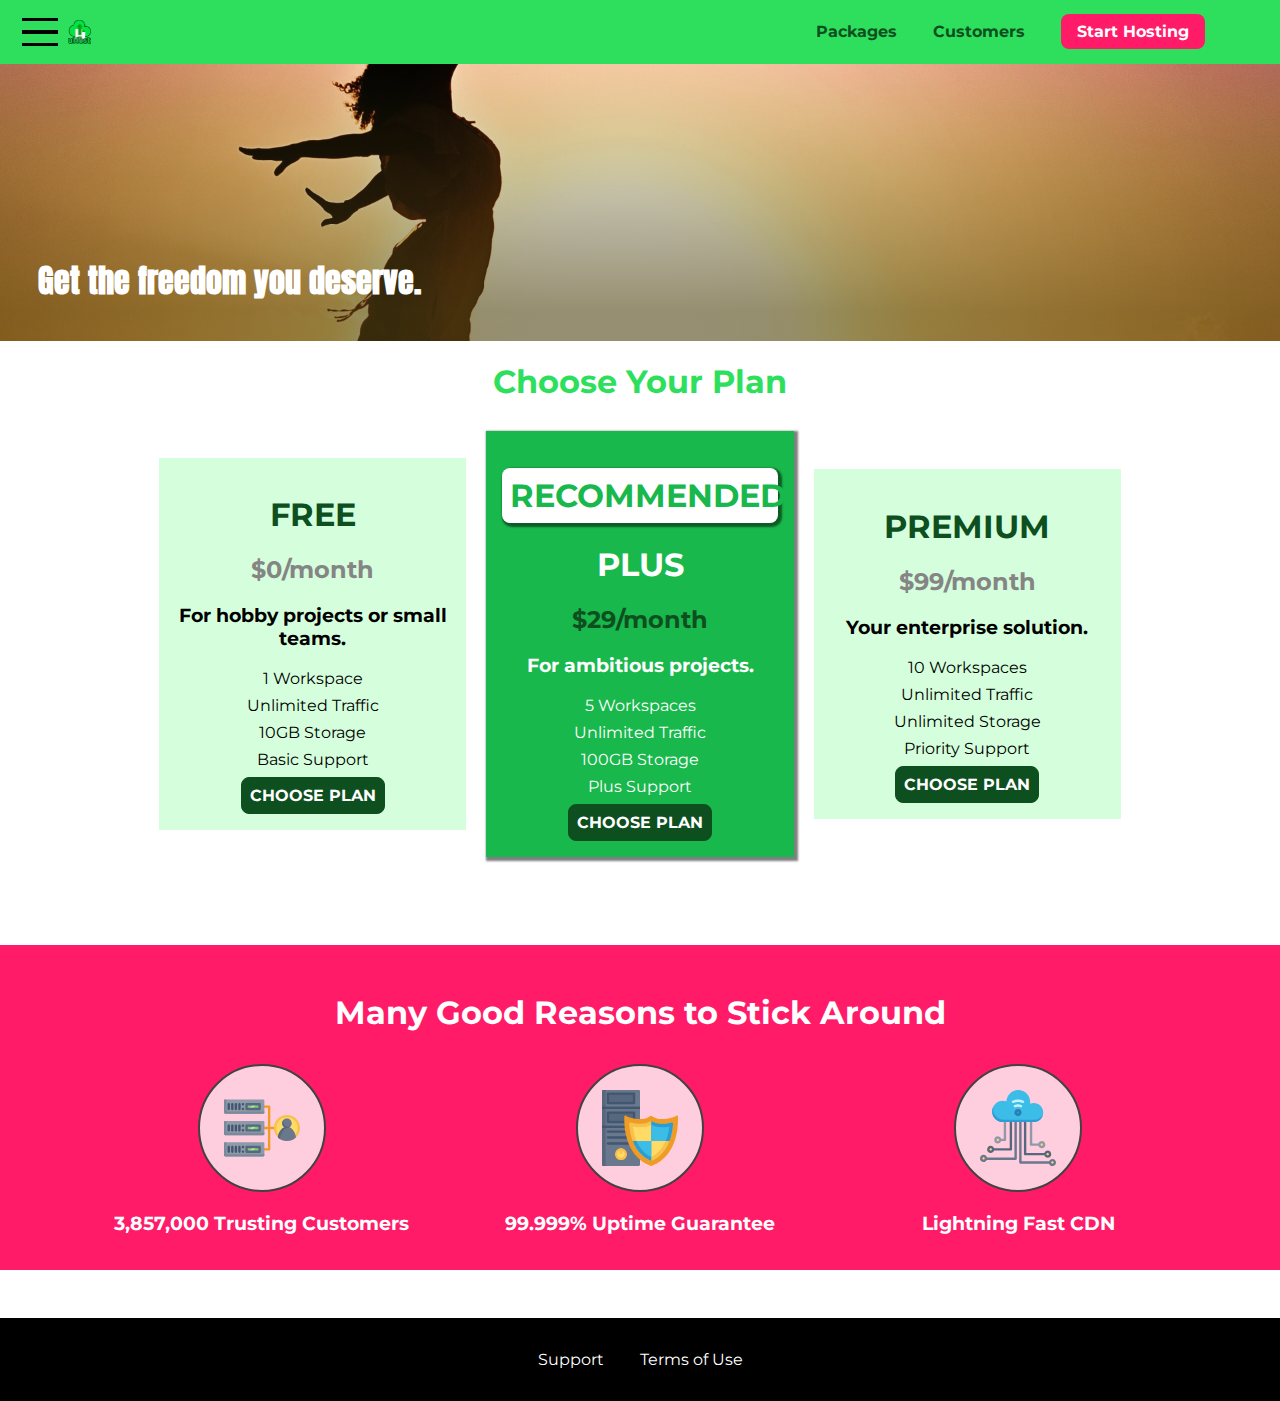
==== commit 7b1c5ae4: "Adding a side navigation bar" ====
--- a/index.html
+++ b/index.html
@@ -14,8 +14,20 @@
 
 <body>
     <div class="backdrop"></div>
+    <div class="modal">
+        <h1 class="modal__title">Do you want to continue?</h1>
+        <div class="modal__actions">
+            <a href="start-hosting/index.html" class="modal__action">Yes!</a>
+            <button class="modal__action modal__action--negative" type="button">No!</button>
+        </div>
+    </div>
     <header class="main-header">
         <div>
+            <button class="toggle-button">
+                <span class="toggle-button__bar"></span>
+                <span class="toggle-button__bar"></span>
+                <span class="toggle-button__bar"></span>
+            </button>
             <a href="index.html" class="main-header__brand">
                 <img src="images/uhost-icon.png" alt="uHost - Your favorite hosting company">
             </a>
@@ -34,6 +46,19 @@
             </ul>
         </nav>
     </header>
+    <nav class="mobile-nav">
+        <ul class="mobile-nav__items">
+            <li class="mobile-nav__item">
+                <a href="packages/index.html">Packages</a>
+            </li>
+            <li class="mobile-nav__item">
+                <a href="customers/index.html">Customers</a>
+            </li>
+            <li class="mobile-nav__item mobile-nav__item--cta">
+                <a href="start-hosting/index.html">Start Hosting</a>
+            </li>
+        </ul>
+    </nav>
     <main>
         <section id="product-overview">
             <h1>Get the freedom you deserve.</h1>
@@ -287,6 +312,7 @@
             </ul>
         </nav>
     </footer>
+    <script src="shared.js"></script>
 </body>
 
 </html>--- a/shared.css
+++ b/shared.css
@@ -1,143 +1,202 @@
 * {
-    box-sizing: border-box;
+  box-sizing: border-box;
 }
 
 body {
-    font-family: 'Montserrat', sans-serif;
-    margin: 0;
+  font-family: "Montserrat", sans-serif;
+  margin: 0;
 }
 
 .backdrop {
-    position: fixed;
-    display: none;
-    top: 0;
-    left: 0;
-    z-index: 100;
-    width: 100vw;
-    height: 100vh;
-    background: rgba(0,0,0,0.5);
+  position: fixed;
+  display: none;
+  top: 0;
+  left: 0;
+  z-index: 100;
+  width: 100vw;
+  height: 100vh;
+  background: rgba(0, 0, 0, 0.5);
 }
 
 .main-header {
-    width: 100%;
-    position: fixed;
-    top: 0;
-    left: 0;
-    background: #2ddf5c;
-    padding: 0.5rem 1rem;
-    z-index: 1;
+  width: 100%;
+  position: fixed;
+  top: 0;
+  left: 0;
+  background: #2ddf5c;
+  padding: 0.5rem 1rem;
+  z-index: 1;
 }
 
 .main-header > div {
-    display: inline-block;
-    vertical-align: middle;
+  display: inline-block;
+  vertical-align: middle;
+}
+
+.toggle-button {
+  width: 3rem;
+  background: transparent;
+  border: none;
+  cursor: pointer;
+  padding-top: 0;
+  padding-bottom: 0;
+  vertical-align: middle;
+}
+
+.toggle-button:focus {
+  outline: none;
+}
+
+.toggle-button__bar {
+  width: 100%;
+  height: 0.2rem;
+  background: black;
+  display: block;
+  margin: 0.6rem 0;
 }
 
 .main-header__brand {
-    color: #0e4f1f;
-    text-decoration: none;
-    font-weight: bold;
-    font-size: 1.5rem;
-    height: 1.5rem;
-    /* width: 20px; */
-    display: inline-block;
+  color: #0e4f1f;
+  text-decoration: none;
+  font-weight: bold;
+  font-size: 1.5rem;
+  height: 1.5rem;
+  /* width: 20px; */
+  display: inline-block;
+  vertical-align: middle;
 }
 
 .main-header__brand img {
-    height: 100%;
-    /* width: 100%; */
+  height: 100%;
+  /* width: 100%; */
 }
 
 .main-nav {
-    display: inline-block;
-    text-align: right;
-    width: calc(100% - 74px);
-    vertical-align: middle;
+  display: inline-block;
+  text-align: right;
+  width: calc(100% - 122px);
+  vertical-align: middle;
 }
 
 .main-nav__items {
-    margin: 0;
-    padding: 0;
-    list-style: none;
+  margin: 0;
+  padding: 0;
+  list-style: none;
 }
 
 .main-nav__item {
-    display: inline-block;
-    margin: 0 1rem;
-}
-
-.main-nav__item a {
-    text-decoration: none;
-    color: #0e4f1f;
-    font-weight: bold;
-    padding: 0.2rem 0;
+  display: inline-block;
+  margin: 0 1rem;
+}
+
+.main-nav__item a,
+.mobile-nav__item a {
+  text-decoration: none;
+  color: #0e4f1f;
+  font-weight: bold;
+  padding: 0.2rem 0;
 }
 
 .main-nav__item a:hover,
 .main-nav__item a:active {
-    color: white;
-    border-bottom: 5px solid white;
-}
-
-.main-nav__item--cta a {
-    color: white;
-    background: #ff1b68;
-    padding: 0.5rem 1rem;
-    border-radius: 8px;
+  color: white;
+  border-bottom: 5px solid white;
+}
+
+.main-nav__item--cta a,
+.mobile-nav__item--cta a {
+  color: white;
+  background: #ff1b68;
+  padding: 0.5rem 1rem;
+  border-radius: 8px;
 }
 
 .main-nav__item--cta a:hover,
-.main-nav__item--cta a:active {
-    color: #ff1b68;
-    background: white;
-    border: none;
+.main-nav__item--cta a:active,
+.mobile-nav__item--cta a:hover,
+.mobile-nav__item--cta a:active {
+  color: #ff1b68;
+  background: white;
+  border: none;
 }
 
 .main-footer {
-    background: black;
-    padding: 2rem;
-    margin-top: 3rem;
+  background: black;
+  padding: 2rem;
+  margin-top: 3rem;
 }
 
 .main-footer__links {
-    list-style: none;
-    margin: 0;
-    padding: 0;
-    text-align: center;
+  list-style: none;
+  margin: 0;
+  padding: 0;
+  text-align: center;
 }
 
 .main-footer__link {
-    display: inline-block;
-    margin: 0 1rem;
+  display: inline-block;
+  margin: 0 1rem;
 }
 
 .main-footer__link a {
-    color: white;
-    text-decoration: none;
+  color: white;
+  text-decoration: none;
 }
 
 .main-footer__link a:hover,
 .main-footer__link a:active {
-    color: #ccc;
+  color: #ccc;
+}
+
+.mobile-nav {
+  display: none;
+  position: fixed;
+  z-index: 101;
+  top: 0;
+  left: 0;
+  background: white;
+  width: 80%;
+  height: 100vh;
+}
+
+.mobile-nav__items {
+  width: 90%;
+  height: 100%;
+  list-style: none;
+  margin: 10% auto;
+  padding: 0;
+  text-align: center;
+}
+
+.mobile-nav__item {
+  margin: 1rem 0;
+}
+
+.mobile-nav__item a {
+  font-size: 1.5rem;
 }
 
 .button {
-    background: #0e4f1f;
-    color: white;
-    font: inherit;
-    border: 1.5px solid #0e4f1f;
-    padding: 0.5rem;
-    border-radius: 8px;
-    font-weight: bold;
-    cursor: pointer;
+  background: #0e4f1f;
+  color: white;
+  font: inherit;
+  border: 1.5px solid #0e4f1f;
+  padding: 0.5rem;
+  border-radius: 8px;
+  font-weight: bold;
+  cursor: pointer;
 }
 
 .button:hover,
 .button:active {
-    background: white;
-    color: #0e4f1f;
+  background: white;
+  color: #0e4f1f;
 }
 
 .button:focus {
-    outline: none;
-}
+  outline: none;
+}
+
+.open {
+    display: block !important;
+}
--- a/main.css
+++ b/main.css
@@ -130,3 +130,52 @@
 /* h1 {
     font-family: sans-serif;
 } */
+
+.modal {
+  position: fixed;
+  display: none;
+  z-index: 200;
+  top: 20%;
+  left: 30%;
+  width: 40%;
+  background: white;
+  padding: 1rem;
+  border: 1px solid #ccc;
+  box-shadow: 1px 1px 1px rgba(0, 0, 0, 0.5);
+}
+
+.modal__title {
+  text-align: center;
+  margin: 0 0 1rem 0;
+}
+
+.modal__actions {
+  text-align: center;
+}
+
+.modal__action {
+  border: 1px solid #0e4f1f;
+  background: #0e4f1f;
+  text-decoration: none;
+  color: white;
+  font: inherit;
+  padding: 0.5rem 1rem;
+  cursor: pointer;
+}
+
+.modal__action:hover,
+.modal__action:active {
+  background: #2ddf5c;
+  border-color: #2ddf5c;
+}
+
+.modal__action--negative {
+  background: red;
+  border-color: red;
+}
+
+.modal__action--negative:hover,
+.modal__action--negative:active {
+  background: #ff5454;
+  border-color: #ff5454;
+}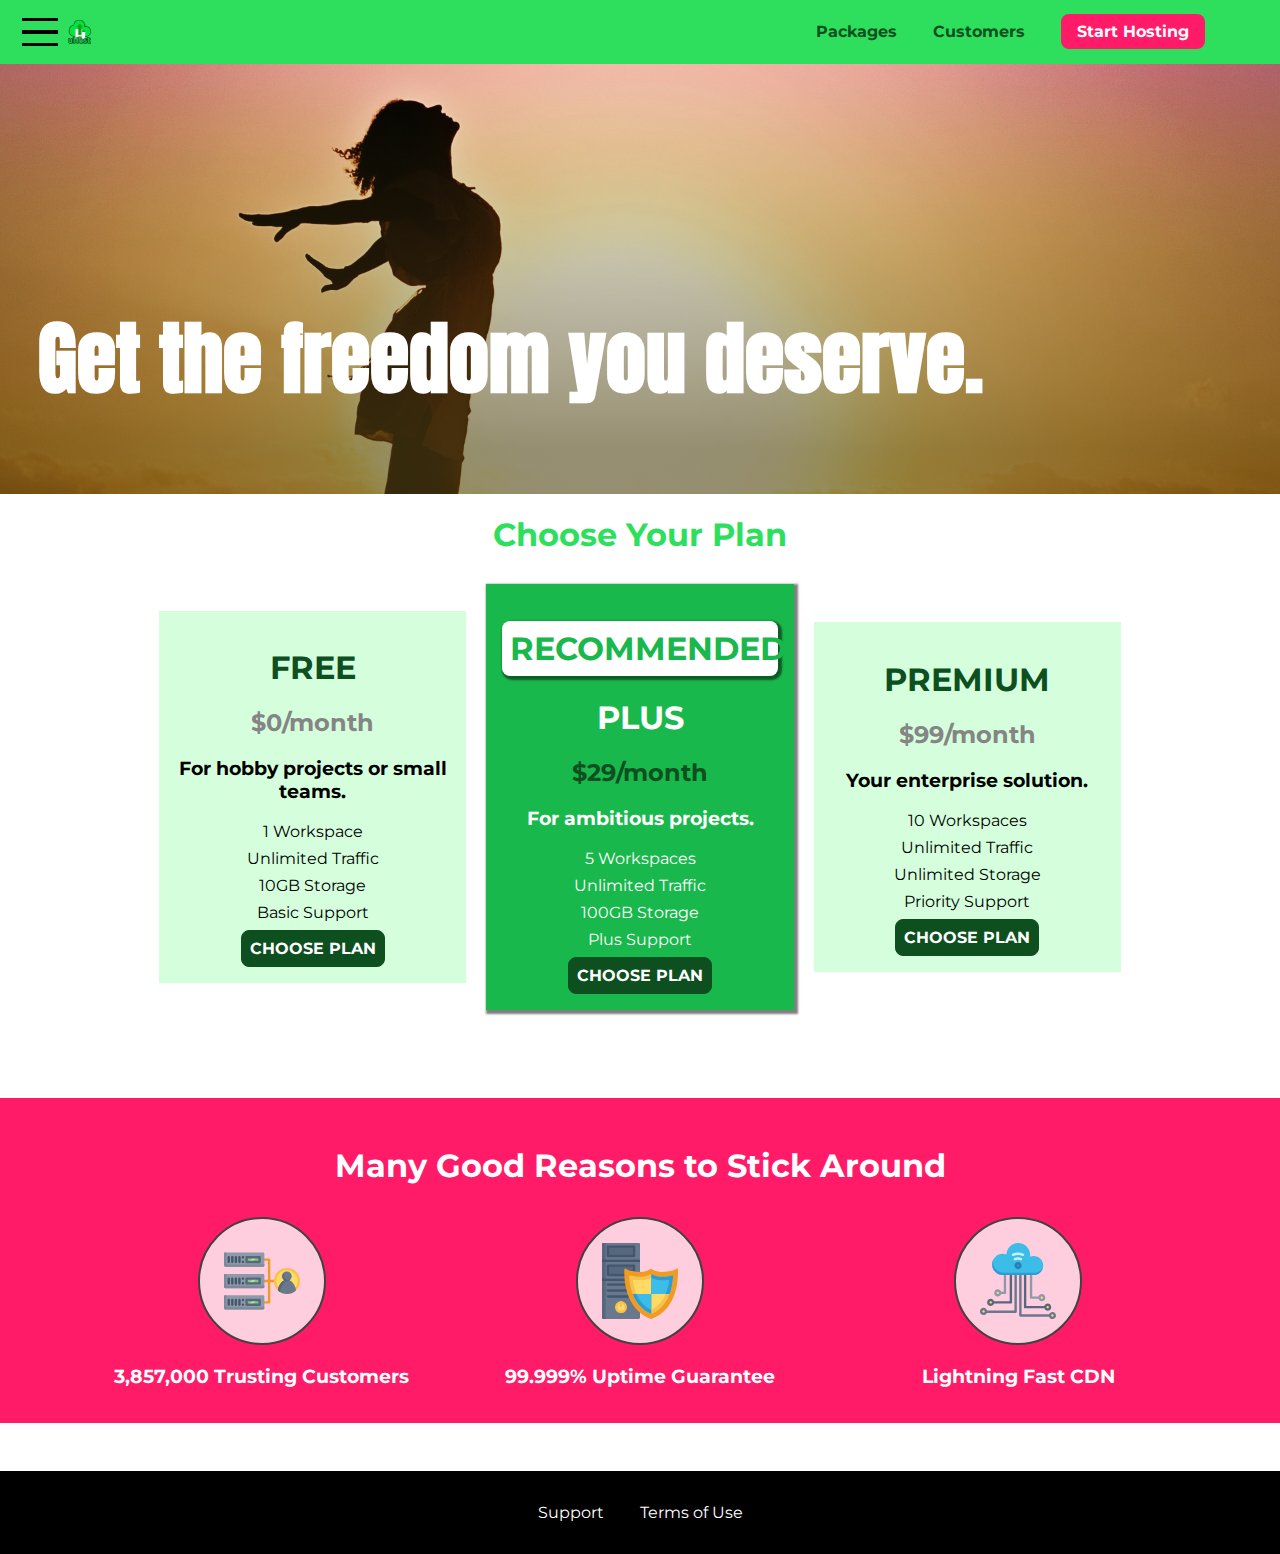
==== commit 9813a17a: "Using media queries" ====
--- a/index.html
+++ b/index.html
@@ -4,6 +4,7 @@
 <head>
     <meta charset="UTF-8">
     <meta http-equiv="X-UA-Compatible" content="ie=edge">
+    <meta name="viewport" content="width=device-width, initial-scale=1.0">
     <title>uHost</title>
     <link rel="shortcut icon" href="favicon.png">
     <link href="https://fonts.googleapis.com/css?family=Anton" rel="stylesheet">
--- a/main.css
+++ b/main.css
@@ -17,17 +17,40 @@
   position: relative;
 }
 
-.section-title {
-  color: #2ddf5c;
-  text-align: center;
-}
-
 #product-overview h1 {
   color: white;
   font-family: "Anton", sans-serif;
   position: absolute;
   bottom: 5%;
   left: 3%;
+  font-size: 1.6rem;
+}
+
+@media (min-width: 40rem) {
+  #product-overview {
+    height: 40vh;
+    background-position: 50% 25%;
+  }
+
+  #product-overview h1 {
+    font-size: 3rem;
+  }
+}
+
+@media (min-width: 60rem) {
+  #product-overview {
+    height: 50vh;
+    background-position: 50% 25%;
+  }
+
+  #product-overview h1 {
+    font-size: 5rem;
+  }
+}
+
+.section-title {
+  color: #2ddf5c;
+  text-align: center;
 }
 
 .plan__list {
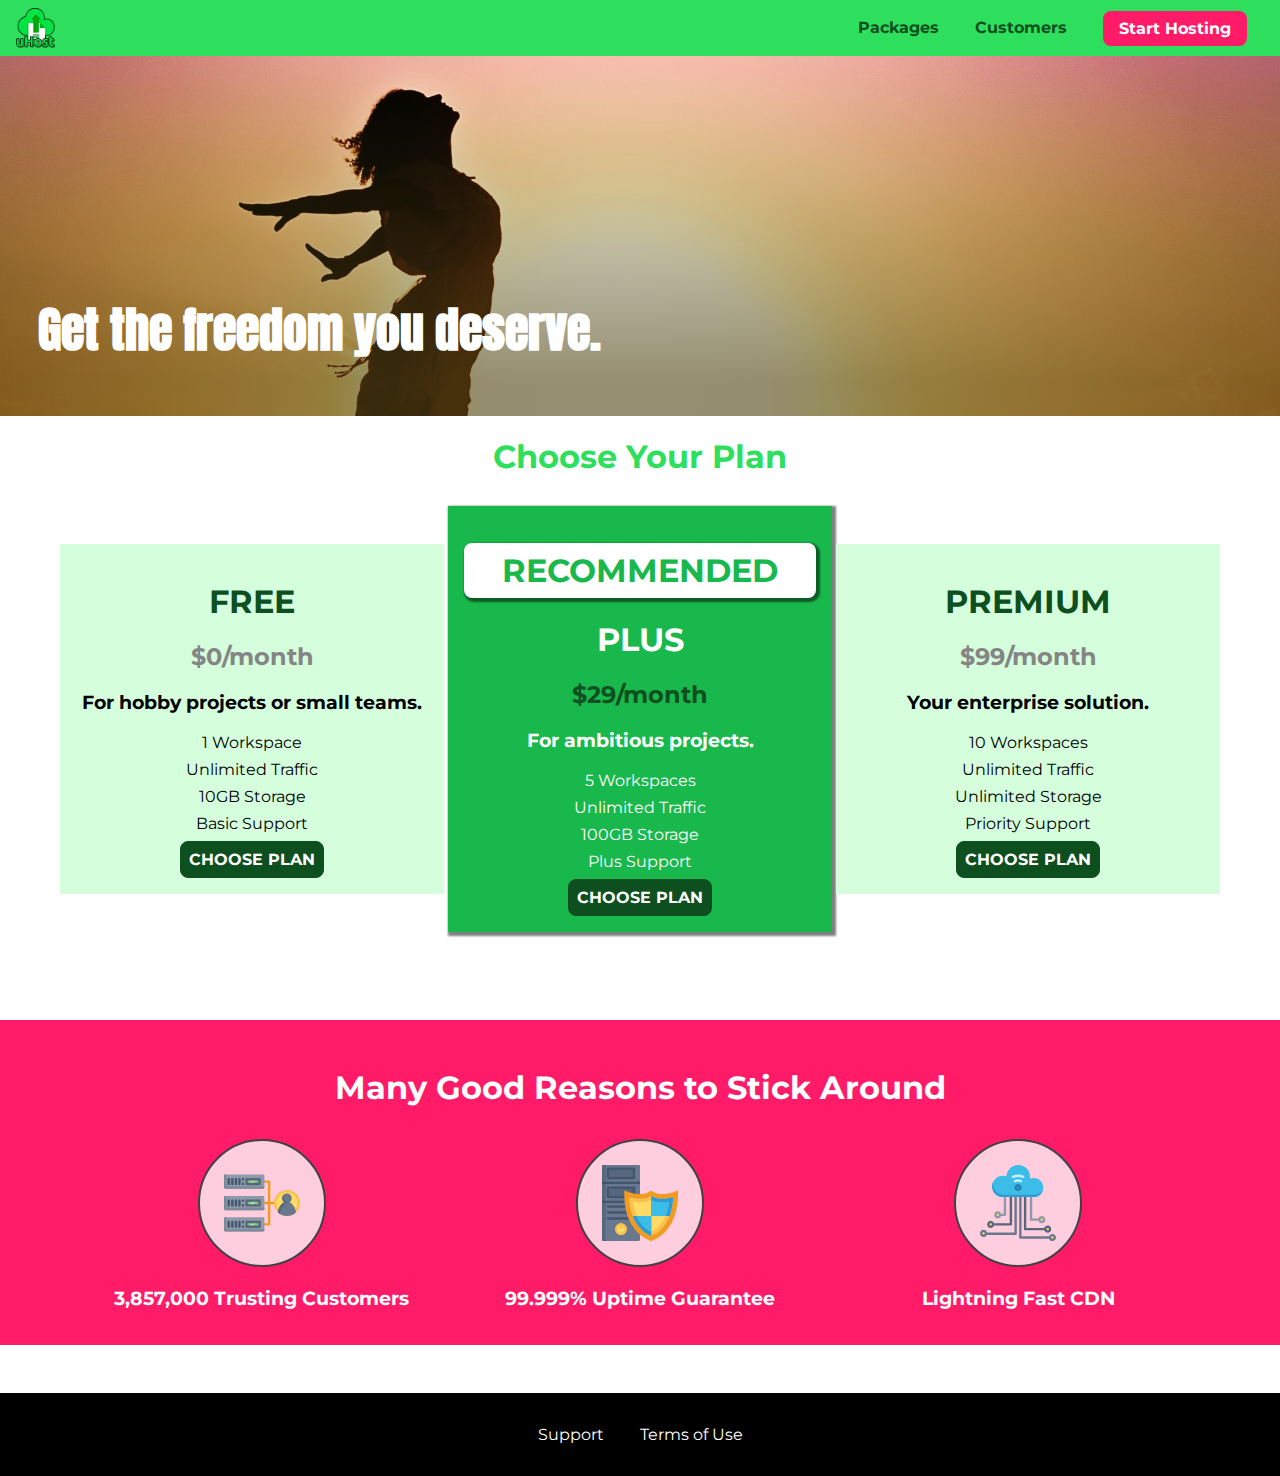
==== commit 74f73e40: "Understanding fonts and working with Google fonts" ====
--- a/index.html
+++ b/index.html
@@ -7,8 +7,6 @@
     <meta name="viewport" content="width=device-width, initial-scale=1.0">
     <title>uHost</title>
     <link rel="shortcut icon" href="favicon.png">
-    <link href="https://fonts.googleapis.com/css?family=Anton" rel="stylesheet">
-    <link href="https://fonts.googleapis.com/css?family=Montserrat:400,700" rel="stylesheet">
     <link rel="stylesheet" href="shared.css">
     <link rel="stylesheet" href="main.css">
 </head>
--- a/shared.css
+++ b/shared.css
@@ -1,3 +1,7 @@
+@import url('https://fonts.googleapis.com/css?family=Roboto');
+@import url('https://fonts.googleapis.com/css?family=Anton');
+@import url('https://fonts.googleapis.com/css?family=Montserrat:400,700');
+
 * {
   box-sizing: border-box;
 }
@@ -5,6 +9,11 @@
 body {
   font-family: "Montserrat", sans-serif;
   margin: 0;
+}
+
+main {
+  min-height: calc(100vh - 3.5rem - 8rem);
+  margin-top: 3.5rem;
 }
 
 .backdrop {
@@ -59,8 +68,7 @@
   color: #0e4f1f;
   text-decoration: none;
   font-weight: bold;
-  font-size: 1.5rem;
-  height: 1.5rem;
+  height: 2.5rem;
   /* width: 20px; */
   display: inline-block;
   vertical-align: middle;
@@ -72,10 +80,7 @@
 }
 
 .main-nav {
-  display: inline-block;
-  text-align: right;
-  width: calc(100% - 122px);
-  vertical-align: middle;
+  display: none;
 }
 
 .main-nav__items {
@@ -120,6 +125,19 @@
   border: none;
 }
 
+@media (min-width: 40rem) {
+  .toggle-button {
+    display: none;
+  }
+
+  .main-nav {
+    display: inline-block;
+    text-align: right;
+    width: calc(100% - 44px);
+    vertical-align: middle;
+  }
+}
+
 .main-footer {
   background: black;
   padding: 2rem;
@@ -134,8 +152,8 @@
 }
 
 .main-footer__link {
-  display: inline-block;
-  margin: 0 1rem;
+  display: block;
+  margin: 1rem 0;
 }
 
 .main-footer__link a {
@@ -197,6 +215,20 @@
   outline: none;
 }
 
+.button[disabled] {
+  cursor: not-allowed;
+  border: #a1a1a1;
+  background: #ccc;
+  color: #a1a1a1;
+} 
+
 .open {
     display: block !important;
 }
+
+@media (min-width: 40rem) {
+  .main-footer__link {
+    display: inline-block;
+    margin: 0 1rem;
+  }
+}
--- a/main.css
+++ b/main.css
@@ -1,6 +1,6 @@
 #product-overview {
   background: linear-gradient(to top, rgba(80, 68, 18, 0.6) 10%, transparent),
-    url("images/freedom.jpg") left 10% bottom 70%/cover no-repeat border-box,
+    url("images/freedom.jpg") center/cover no-repeat border-box,
     #ff1b68;
   /* background-image: url("freedom.jpg");
     background-size: cover;
@@ -12,7 +12,6 @@
   /* background-image: radial-gradient(ellipse farthest-corner at 20% 50%, red, blue 70%, green); */
   width: 100vw;
   height: 33vh;
-  margin-top: 2.75rem;
   /* border: 5px dashed red; */
   position: relative;
 }
@@ -26,7 +25,7 @@
   font-size: 1.6rem;
 }
 
-@media (min-width: 40rem) {
+@media (min-width: 40rem) and (min-height: 40rem) {
   #product-overview {
     height: 40vh;
     background-position: 50% 25%;
@@ -37,42 +36,22 @@
   }
 }
 
-@media (min-width: 60rem) {
-  #product-overview {
-    height: 50vh;
-    background-position: 50% 25%;
-  }
-
-  #product-overview h1 {
-    font-size: 5rem;
-  }
-}
-
 .section-title {
   color: #2ddf5c;
   text-align: center;
 }
 
-.plan__list {
-  width: 80%;
-  margin: auto;
-  text-align: center;
-}
-
 .plan {
   background: #d5ffdc;
   text-align: center;
   padding: 1rem;
-  margin: 0.5rem;
-  display: inline-block;
-  width: 30%;
-  vertical-align: middle;
+  margin: 0.5rem 0;
+  width: 100%;
 }
 
 .plan--highlighted {
   background: #19b84c;
   color: white;
-  box-shadow: 2px 2px 2px 2px rgba(0, 0, 0, 0.5);
 }
 
 .plan__annotation {
@@ -109,6 +88,25 @@
   margin: 0.5rem 0;
 }
 
+@media (min-width: 40rem) {
+  .plan__list {
+    width: 100%;
+    text-align: center;
+  }
+
+  .plan {
+    display: inline-block;
+    width: 30%;
+    vertical-align: middle;
+    min-width: 13rem;
+    max-width: 25rem;
+  }
+
+  .plan--highlighted {
+    box-shadow: 2px 2px 2px 2px rgba(0, 0, 0, 0.5);
+  }
+}
+
 #key-features {
   background: #ff1b68;
   margin-top: 5rem;
@@ -125,12 +123,6 @@
   margin: 0;
   padding: 0;
   text-align: center;
-}
-
-.key-feature {
-  display: inline-block;
-  width: 30%;
-  vertical-align: top;
 }
 
 .key-feature__image {
@@ -148,6 +140,15 @@
   font-weight: bold;
   color: white;
   font-size: 1.2rem;
+}
+
+@media (min-width: 40rem) {
+  .key-feature {
+    display: inline-block;
+    width: 30%;
+    max-width: 25rem;
+    vertical-align: top;
+  }
 }
 
 /* h1 {
